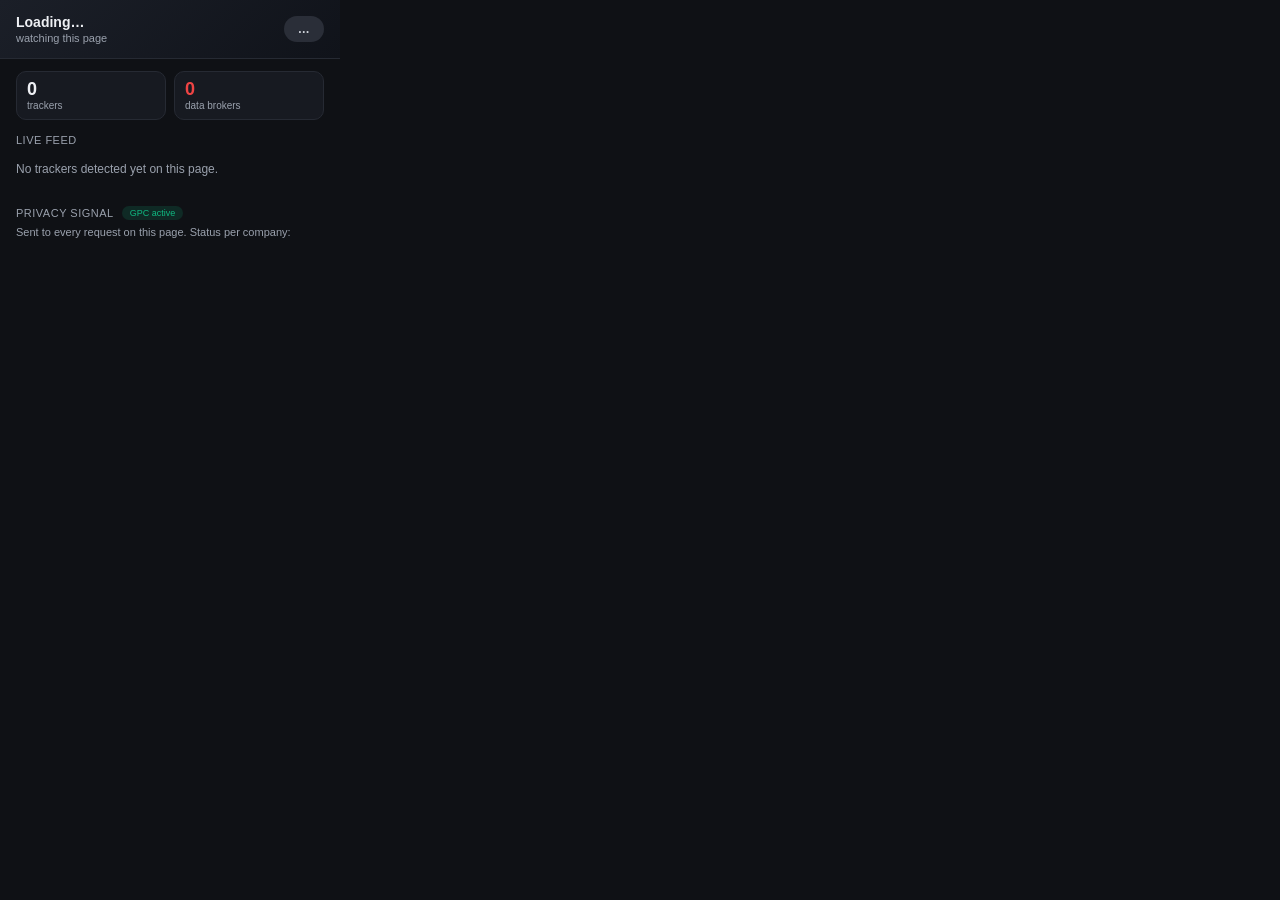
==== extension/popup.html @ aad1f435 "Add browser extension: capture, classify, and popup UI Watches outbound third-party requests, matche" ====
<!DOCTYPE html>
<html>
<head>
  <meta charset="utf-8" />
  <link rel="stylesheet" href="popup.css" />
</head>
<body>
  <header id="header">
    <div id="site">
      <div id="site-name">Loading…</div>
      <div id="site-sub">watching this page</div>
    </div>
    <div id="score-badge" class="score">
      <span id="score-label">…</span>
    </div>
  </header>

  <section id="counts">
    <div class="count-pill" id="count-total">
      <strong id="total-num">0</strong><span>trackers</span>
    </div>
    <div class="count-pill broker" id="count-broker">
      <strong id="broker-num">0</strong><span>data brokers</span>
    </div>
  </section>

  <section id="list-section">
    <div class="section-title">Live feed</div>
    <ul id="tracker-list"></ul>
    <div id="empty-state">No trackers detected yet on this page.</div>
  </section>

  <section id="optout-section">
    <div class="section-title">
      Privacy signal
      <span id="gpc-pill" class="gpc-active">GPC active</span>
    </div>
    <div id="optout-sub">Sent to every request on this page. Status per company:</div>
    <ul id="optout-list"></ul>
  </section>

  <script src="popup.js"></script>
</body>
</html>
---- extension/popup.css ----
:root {
  --bg: #0f1115;
  --panel: #171a21;
  --border: #262a33;
  --text: #eef0f4;
  --muted: #9aa1ad;

  --low: #10b981;
  --medium: #f59e0b;
  --high: #ef4444;

  --cat-advertising: #f59e0b;
  --cat-analytics: #3b82f6;
  --cat-data_broker: #ef4444;
}

* { box-sizing: border-box; }

body {
  width: 340px;
  margin: 0;
  background: var(--bg);
  color: var(--text);
  font-family: -apple-system, BlinkMacSystemFont, "Segoe UI", sans-serif;
}

#header {
  display: flex;
  align-items: center;
  justify-content: space-between;
  padding: 14px 16px;
  background: linear-gradient(135deg, #1b1f28, #10131a);
  border-bottom: 1px solid var(--border);
}

#site-name {
  font-weight: 700;
  font-size: 14px;
  max-width: 190px;
  overflow: hidden;
  text-overflow: ellipsis;
  white-space: nowrap;
}

#site-sub {
  font-size: 11px;
  color: var(--muted);
  margin-top: 2px;
}

.score {
  border-radius: 999px;
  padding: 6px 14px;
  font-weight: 700;
  font-size: 12px;
  letter-spacing: 0.3px;
  text-transform: uppercase;
  background: #2a2e38;
  color: #cfd3db;
  transition: background-color 0.3s ease;
}
.score.low { background: var(--low); color: #0f1115; }
.score.medium { background: var(--medium); color: #0f1115; }
.score.high { background: var(--high); color: #0f1115; }

#counts {
  display: flex;
  gap: 8px;
  padding: 12px 16px 0;
}

.count-pill {
  flex: 1;
  background: var(--panel);
  border: 1px solid var(--border);
  border-radius: 10px;
  padding: 8px 10px;
  display: flex;
  flex-direction: column;
  align-items: flex-start;
}
.count-pill strong { font-size: 18px; line-height: 1; }
.count-pill span { font-size: 10px; color: var(--muted); margin-top: 2px; }
.count-pill.broker strong { color: var(--cat-data_broker); }

.section-title {
  font-size: 11px;
  text-transform: uppercase;
  letter-spacing: 0.5px;
  color: var(--muted);
  padding: 14px 16px 6px;
  display: flex;
  align-items: center;
  gap: 8px;
}

#tracker-list, #optout-list {
  list-style: none;
  margin: 0;
  padding: 0 16px;
  max-height: 160px;
  overflow-y: auto;
}

.tracker-row {
  display: flex;
  align-items: center;
  justify-content: space-between;
  padding: 7px 0;
  border-bottom: 1px solid var(--border);
  animation: slideIn 0.25s ease;
}
.tracker-row:last-child { border-bottom: none; }

.tracker-left {
  display: flex;
  align-items: center;
  gap: 8px;
  overflow: hidden;
}

.dot {
  width: 8px;
  height: 8px;
  border-radius: 50%;
  flex-shrink: 0;
}
.dot.advertising { background: var(--cat-advertising); }
.dot.analytics { background: var(--cat-analytics); }
.dot.data_broker { background: var(--cat-data_broker); }

.tracker-name {
  font-size: 13px;
  overflow: hidden;
  text-overflow: ellipsis;
  white-space: nowrap;
}

.cat-pill {
  font-size: 9px;
  text-transform: uppercase;
  padding: 2px 7px;
  border-radius: 999px;
  font-weight: 700;
  flex-shrink: 0;
}
.cat-pill.advertising { background: rgba(245,158,11,0.15); color: var(--cat-advertising); }
.cat-pill.analytics { background: rgba(59,130,246,0.15); color: var(--cat-analytics); }
.cat-pill.data_broker { background: rgba(239,68,68,0.15); color: var(--cat-data_broker); }

#empty-state {
  padding: 10px 16px 16px;
  font-size: 12px;
  color: var(--muted);
}

#gpc-pill {
  background: rgba(16,185,129,0.15);
  color: var(--low);
  font-size: 9px;
  padding: 2px 8px;
  border-radius: 999px;
  text-transform: none;
  letter-spacing: 0;
}

#optout-sub {
  padding: 0 16px 6px;
  font-size: 11px;
  color: var(--muted);
}

.optout-row {
  display: flex;
  align-items: center;
  justify-content: space-between;
  padding: 6px 0;
  border-bottom: 1px solid var(--border);
  font-size: 12px;
}
.optout-row:last-child { border-bottom: none; }

.optout-status {
  font-size: 10px;
  font-weight: 700;
  padding: 2px 8px;
  border-radius: 999px;
}
.optout-status.committed { background: rgba(16,185,129,0.15); color: var(--low); }
.optout-status.unknown { background: rgba(245,158,11,0.15); color: var(--medium); }

#optout-section { padding-bottom: 14px; }

@keyframes slideIn {
  from { opacity: 0; transform: translateY(-4px); }
  to { opacity: 1; transform: translateY(0); }
}
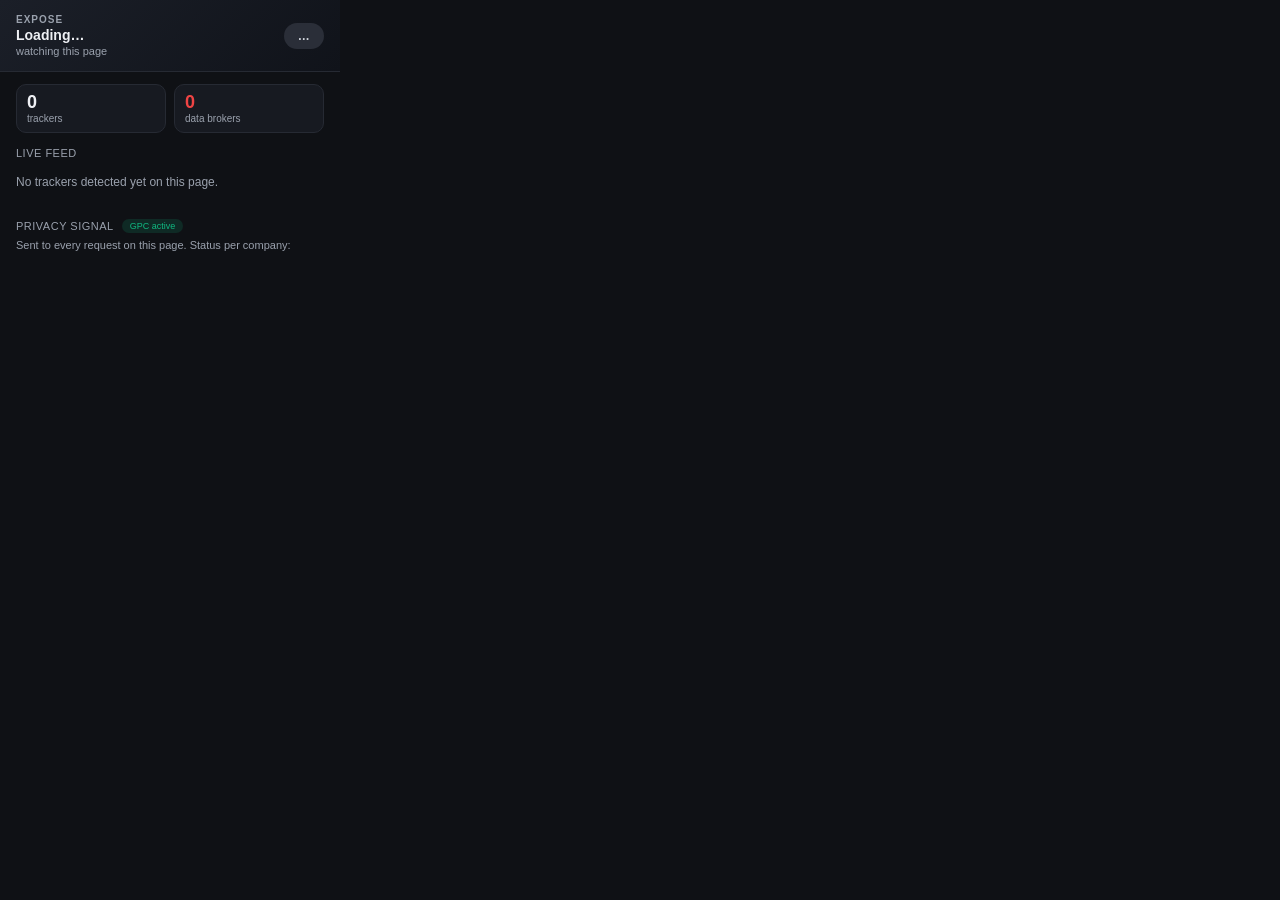
==== commit d08913d3: "Rename product to Expose Updates display text across the extension, dashboard, and docs. Internal id" ====
--- a/extension/popup.html
+++ b/extension/popup.html
@@ -2,11 +2,13 @@
 <html>
 <head>
   <meta charset="utf-8" />
+  <title>Expose</title>
   <link rel="stylesheet" href="popup.css" />
 </head>
 <body>
   <header id="header">
     <div id="site">
+      <div id="brand">Expose</div>
       <div id="site-name">Loading…</div>
       <div id="site-sub">watching this page</div>
     </div>
--- a/extension/popup.css
+++ b/extension/popup.css
@@ -33,6 +33,15 @@
   border-bottom: 1px solid var(--border);
 }
 
+#brand {
+  font-size: 10px;
+  font-weight: 700;
+  letter-spacing: 1px;
+  text-transform: uppercase;
+  color: var(--muted);
+  margin-bottom: 2px;
+}
+
 #site-name {
   font-weight: 700;
   font-size: 14px;
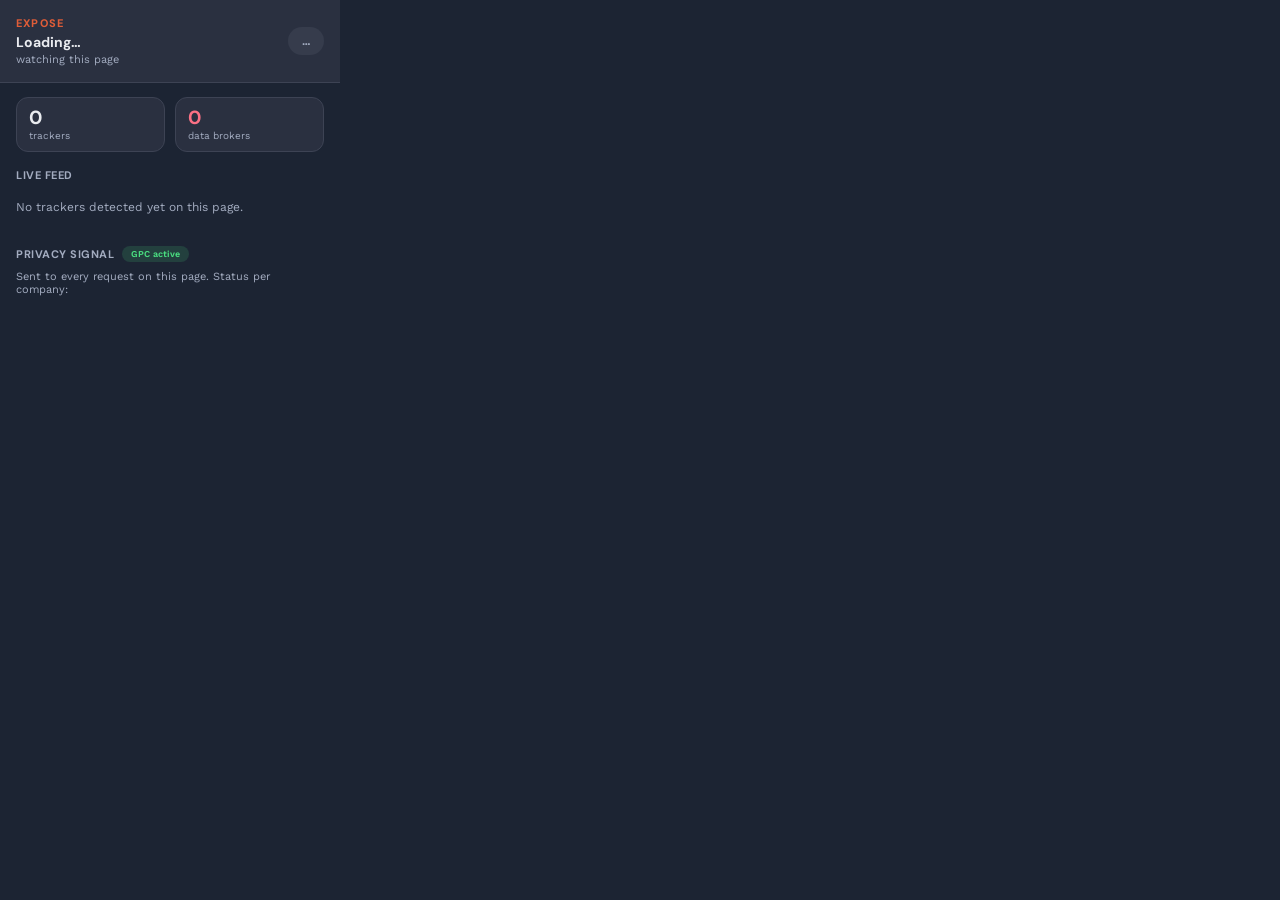
==== commit 5e084d41: "Redesign UI: new fonts, card components, non-blue palette - DM Sans for headings, Work Sans for body" ====
--- a/extension/popup.html
+++ b/extension/popup.html
@@ -3,6 +3,9 @@
 <head>
   <meta charset="utf-8" />
   <title>Expose</title>
+  <link rel="preconnect" href="https://fonts.googleapis.com" />
+  <link rel="preconnect" href="https://fonts.gstatic.com" crossorigin />
+  <link href="https://fonts.googleapis.com/css2?family=DM+Sans:wght@500;700;800&family=Work+Sans:wght@400;500;600&display=swap" rel="stylesheet" />
   <link rel="stylesheet" href="popup.css" />
 </head>
 <body>
--- a/extension/popup.css
+++ b/extension/popup.css
@@ -1,17 +1,21 @@
 :root {
-  --bg: #0f1115;
-  --panel: #171a21;
-  --border: #262a33;
-  --text: #eef0f4;
-  --muted: #9aa1ad;
-
-  --low: #10b981;
-  --medium: #f59e0b;
-  --high: #ef4444;
+  --bg: #1c2433;
+  --panel: #2a3040;
+  --border: #3d4354;
+  --text: #e9ebef;
+  --muted: #a3acc0;
+  --primary: #e05d38;
+
+  --low: #4ade80;
+  --medium: #fbbf24;
+  --high: #fb7185;
 
   --cat-advertising: #f59e0b;
-  --cat-analytics: #3b82f6;
-  --cat-data_broker: #ef4444;
+  --cat-analytics: #8b5cf6;
+  --cat-data_broker: #fb7185;
+
+  --font-heading: 'DM Sans', ui-sans-serif, system-ui, sans-serif;
+  --font-body: 'Work Sans', ui-sans-serif, system-ui, sans-serif;
 }
 
 * { box-sizing: border-box; }
@@ -21,28 +25,30 @@
   margin: 0;
   background: var(--bg);
   color: var(--text);
-  font-family: -apple-system, BlinkMacSystemFont, "Segoe UI", sans-serif;
+  font-family: var(--font-body);
 }
 
 #header {
   display: flex;
   align-items: center;
   justify-content: space-between;
-  padding: 14px 16px;
-  background: linear-gradient(135deg, #1b1f28, #10131a);
+  padding: 16px;
+  background: var(--panel);
   border-bottom: 1px solid var(--border);
 }
 
 #brand {
-  font-size: 10px;
-  font-weight: 700;
-  letter-spacing: 1px;
-  text-transform: uppercase;
-  color: var(--muted);
-  margin-bottom: 2px;
+  font-family: var(--font-heading);
+  font-size: 11px;
+  font-weight: 800;
+  letter-spacing: 1.2px;
+  text-transform: uppercase;
+  color: var(--primary);
+  margin-bottom: 3px;
 }
 
 #site-name {
+  font-family: var(--font-heading);
   font-weight: 700;
   font-size: 14px;
   max-width: 190px;
@@ -60,44 +66,47 @@
 .score {
   border-radius: 999px;
   padding: 6px 14px;
-  font-weight: 700;
+  font-family: var(--font-heading);
+  font-weight: 800;
   font-size: 12px;
   letter-spacing: 0.3px;
   text-transform: uppercase;
-  background: #2a2e38;
-  color: #cfd3db;
+  background: #363c4c;
+  color: var(--muted);
   transition: background-color 0.3s ease;
 }
-.score.low { background: var(--low); color: #0f1115; }
-.score.medium { background: var(--medium); color: #0f1115; }
-.score.high { background: var(--high); color: #0f1115; }
+.score.low { background: var(--low); color: #10241a; }
+.score.medium { background: var(--medium); color: #2b1c02; }
+.score.high { background: var(--high); color: #2b0d13; }
 
 #counts {
   display: flex;
-  gap: 8px;
-  padding: 12px 16px 0;
+  gap: 10px;
+  padding: 14px 16px 0;
 }
 
 .count-pill {
   flex: 1;
   background: var(--panel);
   border: 1px solid var(--border);
-  border-radius: 10px;
-  padding: 8px 10px;
+  border-radius: 12px;
+  padding: 10px 12px;
   display: flex;
   flex-direction: column;
   align-items: flex-start;
 }
-.count-pill strong { font-size: 18px; line-height: 1; }
-.count-pill span { font-size: 10px; color: var(--muted); margin-top: 2px; }
+.count-pill strong { font-family: var(--font-heading); font-size: 19px; line-height: 1; }
+.count-pill span { font-size: 10px; color: var(--muted); margin-top: 3px; }
 .count-pill.broker strong { color: var(--cat-data_broker); }
 
 .section-title {
-  font-size: 11px;
+  font-family: var(--font-heading);
+  font-size: 11px;
+  font-weight: 700;
   text-transform: uppercase;
   letter-spacing: 0.5px;
   color: var(--muted);
-  padding: 14px 16px 6px;
+  padding: 16px 16px 8px;
   display: flex;
   align-items: center;
   gap: 8px;
@@ -107,19 +116,23 @@
   list-style: none;
   margin: 0;
   padding: 0 16px;
-  max-height: 160px;
+  max-height: 170px;
   overflow-y: auto;
+  display: flex;
+  flex-direction: column;
+  gap: 6px;
 }
 
 .tracker-row {
   display: flex;
   align-items: center;
   justify-content: space-between;
-  padding: 7px 0;
-  border-bottom: 1px solid var(--border);
+  padding: 8px 10px;
+  background: var(--panel);
+  border: 1px solid var(--border);
+  border-radius: 10px;
   animation: slideIn 0.25s ease;
 }
-.tracker-row:last-child { border-bottom: none; }
 
 .tracker-left {
   display: flex;
@@ -140,6 +153,7 @@
 
 .tracker-name {
   font-size: 13px;
+  font-weight: 500;
   overflow: hidden;
   text-overflow: ellipsis;
   white-space: nowrap;
@@ -154,8 +168,8 @@
   flex-shrink: 0;
 }
 .cat-pill.advertising { background: rgba(245,158,11,0.15); color: var(--cat-advertising); }
-.cat-pill.analytics { background: rgba(59,130,246,0.15); color: var(--cat-analytics); }
-.cat-pill.data_broker { background: rgba(239,68,68,0.15); color: var(--cat-data_broker); }
+.cat-pill.analytics { background: rgba(139,92,246,0.18); color: var(--cat-analytics); }
+.cat-pill.data_broker { background: rgba(251,113,133,0.18); color: var(--cat-data_broker); }
 
 #empty-state {
   padding: 10px 16px 16px;
@@ -164,17 +178,19 @@
 }
 
 #gpc-pill {
-  background: rgba(16,185,129,0.15);
+  background: rgba(74,222,128,0.15);
   color: var(--low);
   font-size: 9px;
-  padding: 2px 8px;
+  padding: 3px 9px;
   border-radius: 999px;
   text-transform: none;
   letter-spacing: 0;
+  font-family: var(--font-body);
+  font-weight: 600;
 }
 
 #optout-sub {
-  padding: 0 16px 6px;
+  padding: 0 16px 8px;
   font-size: 11px;
   color: var(--muted);
 }
@@ -183,22 +199,26 @@
   display: flex;
   align-items: center;
   justify-content: space-between;
-  padding: 6px 0;
-  border-bottom: 1px solid var(--border);
+  gap: 8px;
+  padding: 8px 10px;
+  background: var(--panel);
+  border: 1px solid var(--border);
+  border-radius: 10px;
   font-size: 12px;
-}
-.optout-row:last-child { border-bottom: none; }
+  font-weight: 500;
+}
 
 .optout-status {
   font-size: 10px;
   font-weight: 700;
-  padding: 2px 8px;
-  border-radius: 999px;
-}
-.optout-status.committed { background: rgba(16,185,129,0.15); color: var(--low); }
-.optout-status.unknown { background: rgba(245,158,11,0.15); color: var(--medium); }
-
-#optout-section { padding-bottom: 14px; }
+  padding: 3px 8px;
+  border-radius: 999px;
+  flex-shrink: 0;
+}
+.optout-status.committed { background: rgba(74,222,128,0.15); color: var(--low); }
+.optout-status.unknown { background: rgba(251,191,36,0.15); color: var(--medium); }
+
+#optout-section { padding-bottom: 16px; }
 
 @keyframes slideIn {
   from { opacity: 0; transform: translateY(-4px); }
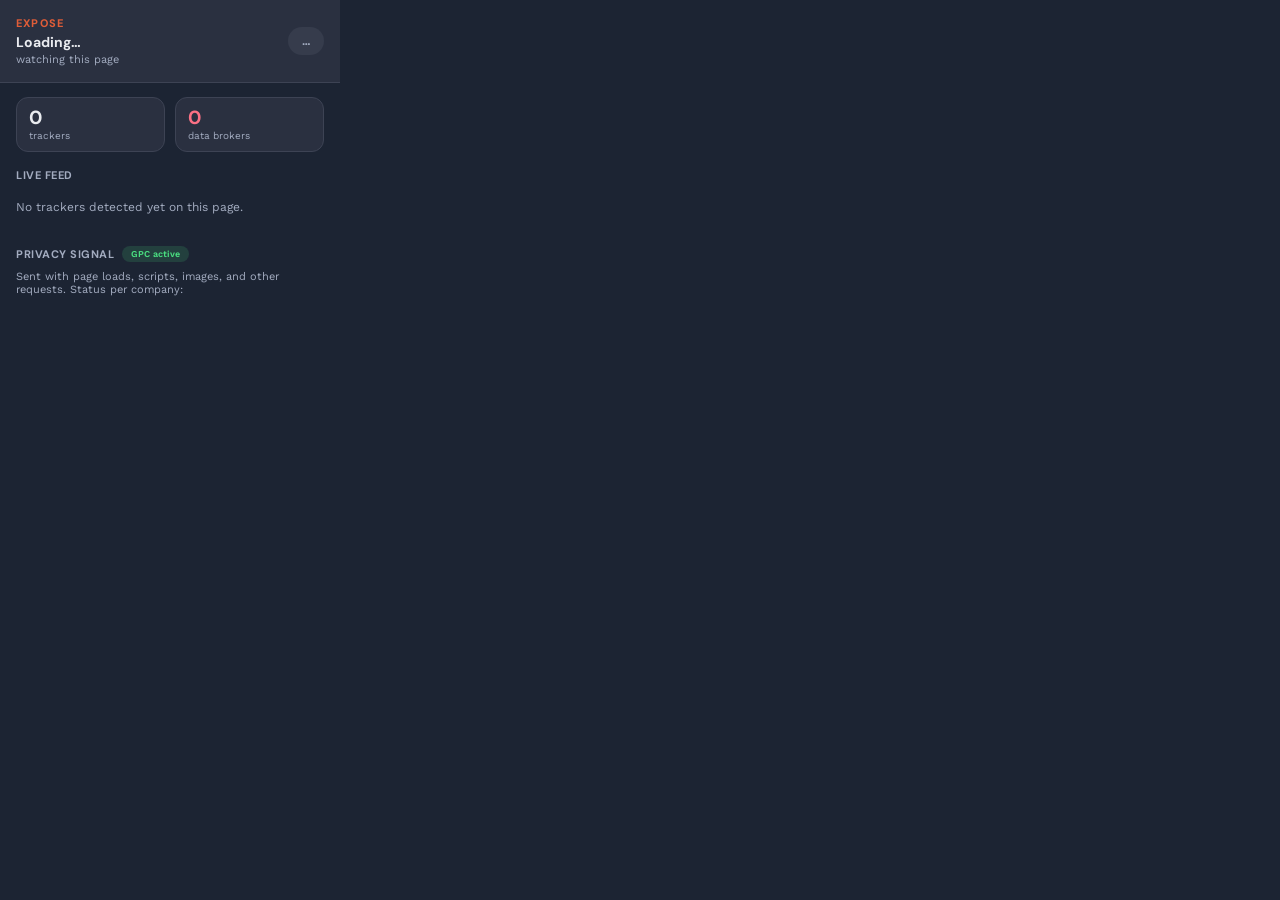
==== commit 92292775: "Fix cross-surface inconsistencies flagged by external review External LLM reviews of the repo conver" ====
--- a/extension/popup.html
+++ b/extension/popup.html
@@ -40,7 +40,7 @@
       Privacy signal
       <span id="gpc-pill" class="gpc-active">GPC active</span>
     </div>
-    <div id="optout-sub">Sent to every request on this page. Status per company:</div>
+    <div id="optout-sub">Sent with page loads, scripts, images, and other requests. Status per company:</div>
     <ul id="optout-list"></ul>
   </section>
 
